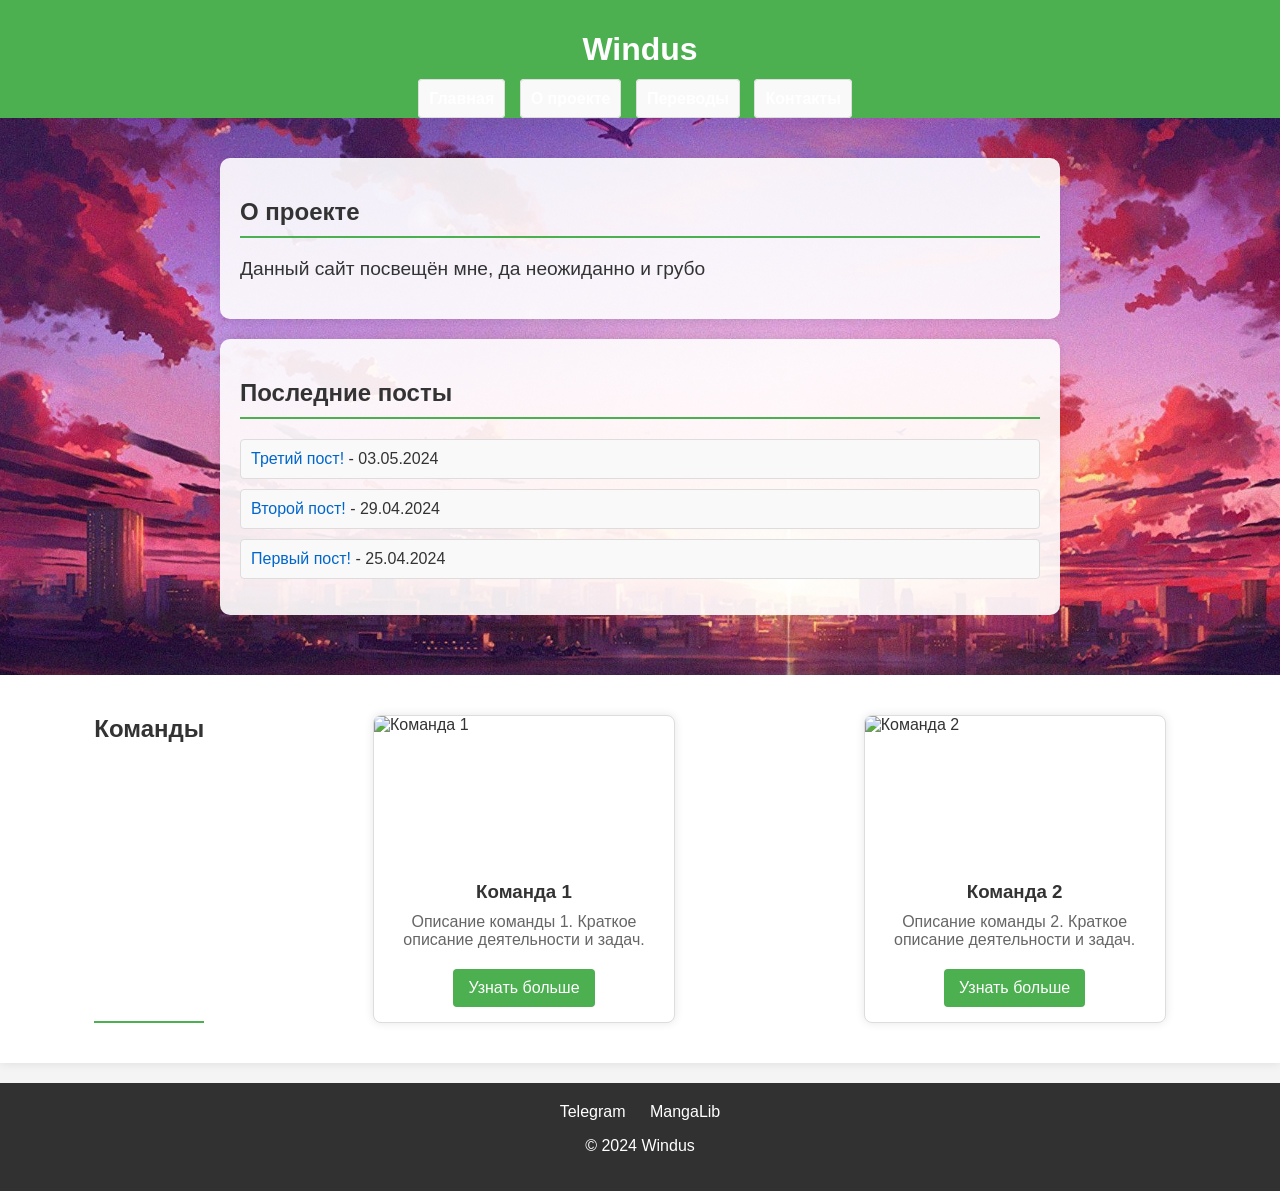
==== index.html @ e77e9fc0 "Update index.html" ====
<!DOCTYPE html>
<html lang="ru">
<head>
    <meta charset="UTF-8">
    <meta name="viewport" content="width=device-width, initial-scale=1.0">
    <title>Windus</title>
    <link rel="stylesheet" href="styles.css">
</head>
<body>
    <header>
        <h1>Windus</h1>
        <nav>
            <ul>
                <li><a href="index.html">Главная</a></li>
                <li><a href="https://github.com/windusik/windusik.github.io/blob/main/README.md">О проекте</a></li>
                <li><a href="translations.html">Переводы</a></li>
                <li><a href="#">Контакты</a></li>
            </ul>
        </nav>
    </header>

    <main>
        <section class="about">
            <h2>О проекте</h2>
            <p>Данный сайт посвещён мне, да неожиданно и грубо</p>
        </section>

        <section class="posts">
            <h2>Последние посты</h2>
            <ul>
                <li><a href="#">Третий пост!</a> - 03.05.2024</li>
                <li><a href="#">Второй пост!</a> - 29.04.2024</li>
                <li><a href="#">Первый пост!</a> - 25.04.2024</li>
            </ul>
        </section>
    </main>
    <section id="teams">
        <h2>Команды</h2>
        <div class="team">
            <img src="аватарка1.jpg" alt="Команда 1" class="team-avatar">
            <div class="team-info">
                <h3>Команда 1</h3>
                <p>Описание команды 1. Краткое описание деятельности и задач.</p>
                <a href="ссылка-на-команду-1" class="team-link">Узнать больше</a>
            </div>
        </div>
        <div class="team">
            <img src="аватарка2.jpg" alt="Команда 2" class="team-avatar">
            <div class="team-info">
                <h3>Команда 2</h3>
                <p>Описание команды 2. Краткое описание деятельности и задач.</p>
                <a href="ссылка-на-команду-2" class="team-link">Узнать больше</a>
            </div>
        </div>
    </section>
    
    <footer>
        <div class="social-media">
            <a href="#">Telegram</a>
            <a href="#">MangaLib</a>
        </div>
        <p>&copy; 2024 Windus</p>
    </footer>
</body>
</html>
---- styles.css ----
body {
    font-family: Arial, sans-serif;
    margin: 0;
    padding: 0;
    background: url('background.jpg') no-repeat center center fixed;
    background-size: cover;
    color: #333;
}

header {
    background: rgba(0, 0, 0, 0.8);
    color: #fff;
    padding: 20px;
    text-align: center;
}

main {
    padding: 20px;
}

.about, .posts {
    background: rgba(255, 255, 255, 0.9);
    margin: 20px auto;
    padding: 20px;
    border-radius: 10px;
    max-width: 800px;
}

.about p {
    font-size: 1.2em;
}

.posts ul {
    list-style: none;
    padding: 0;
}

.posts li {
    margin: 10px 0;
}

.posts a {
    color: #0066cc;
    text-decoration: none;
}

.posts a:hover {
    text-decoration: underline;
}

footer {
    background: rgba(0, 0, 0, 0.8);
    color: #fff;
    text-align: center;
    padding: 20px;
}

.social-media a {
    margin: 0 10px;
    color: #fff;
    text-decoration: none;
}

.social-media a:hover {
    text-decoration: underline;
}
/* Общие стили */

body {
    font-family: Arial, sans-serif;
    margin: 0;
    padding: 0;
    background-color: #f4f4f4;
}

header {
    background-color: #4CAF50;
    padding: 10px 0;
    text-align: center;
}

header nav ul {
    list-style-type: none;
    margin: 0;
    padding: 0;
}

header nav ul li {
    display: inline;
    margin-right: 10px;
}

header nav ul li a {
    color: white;
    text-decoration: none;
    font-weight: bold;
}

header nav ul li a:hover {
    text-decoration: underline;
}

/* Стили для секций */

section {
    padding: 20px;
    margin: 20px 0;
    background-color: #fff;
    box-shadow: 0 0 10px rgba(0, 0, 0, 0.1);
}

h2 {
    color: #333;
    border-bottom: 2px solid #4CAF50;
    padding-bottom: 10px;
}

ul {
    list-style-type: none;
    padding: 0;
}

ul li {
    background-color: #f9f9f9;
    margin: 5px 0;
    padding: 10px;
    border: 1px solid #ddd;
    border-radius: 4px;
}

ul li:hover {
    background-color: #e9e9e9;
}

/* Стили для галереи переводов */

#translations-gallery {
    display: flex;
    flex-wrap: wrap;
    justify-content: space-around;
}

.translation-item {
    margin: 10px;
    padding: 10px;
    border: 1px solid #ddd;
    border-radius: 4px;
    box-shadow: 0 0 10px rgba(0, 0, 0, 0.1);
    transition: transform 0.3s, box-shadow 0.3s;
}

.translation-item img {
    max-width: 100%;
    height: auto;
    display: block;
}

.translation-item:hover {
    transform: scale(1.05);
    box-shadow: 0 0 15px rgba(0, 0, 0, 0.2);
}

#teams {
    display: flex;
    justify-content: space-around;
}

.team {
    background-color: #fff;
    border: 1px solid #ddd;
    border-radius: 8px;
    box-shadow: 0 0 10px rgba(0, 0, 0, 0.1);
    width: 300px;
    margin: 20px;
    overflow: hidden;
    display: flex;
    flex-direction: column;
    align-items: center;
}

.team-avatar {
    width: 100%;
    height: 150px;
    object-fit: cover;
}

.team-info {
    padding: 15px;
    text-align: center;
}

.team-info h3 {
    margin: 0;
    color: #333;
}

.team-info p {
    color: #666;
    margin: 10px 0;
}

.team-link {
    display: inline-block;
    margin-top: 10px;
    padding: 10px 15px;
    background-color: #4CAF50;
    color: white;
    text-decoration: none;
    border-radius: 4px;
    transition: background-color 0.3s;
}

.team-link:hover {
    background-color: #45a049;
}
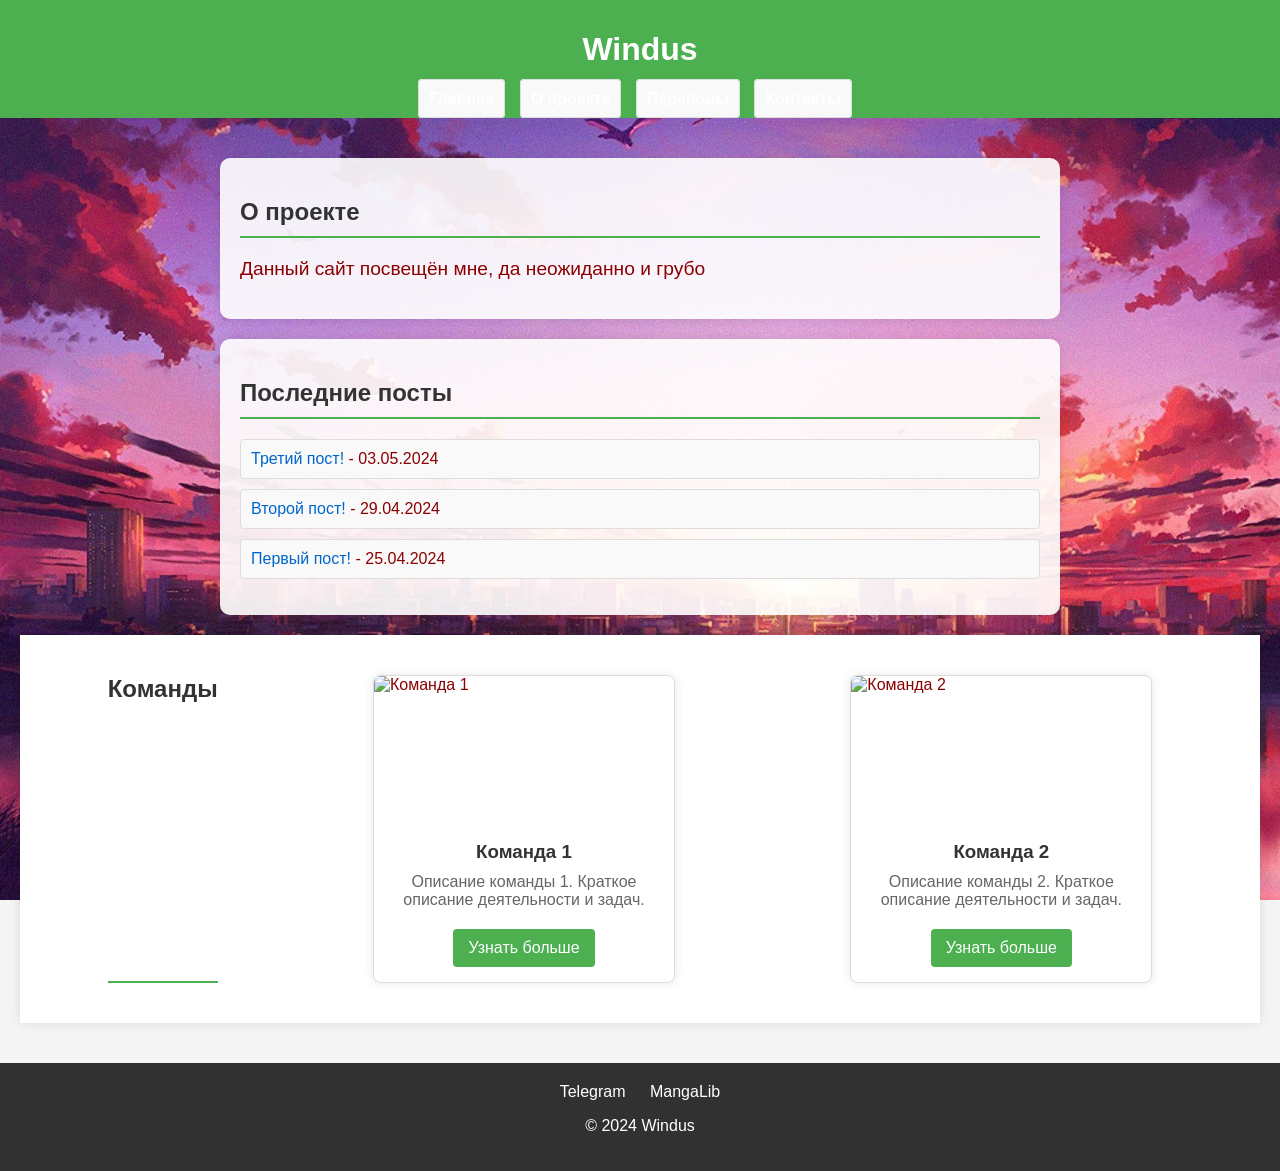
==== commit aab294df: "Update index.html" ====
--- a/index.html
+++ b/index.html
@@ -33,8 +33,7 @@
                 <li><a href="#">Первый пост!</a> - 25.04.2024</li>
             </ul>
         </section>
-    </main>
-    <section id="teams">
+            <section id="teams">
         <h2>Команды</h2>
         <div class="team">
             <img src="аватарка1.jpg" alt="Команда 1" class="team-avatar">
@@ -53,6 +52,7 @@
             </div>
         </div>
     </section>
+    </main>
     
     <footer>
         <div class="social-media">
--- a/styles.css
+++ b/styles.css
@@ -4,7 +4,7 @@
     padding: 0;
     background: url('background.jpg') no-repeat center center fixed;
     background-size: cover;
-    color: #333;
+    color: #8B0000;
 }
 
 header {
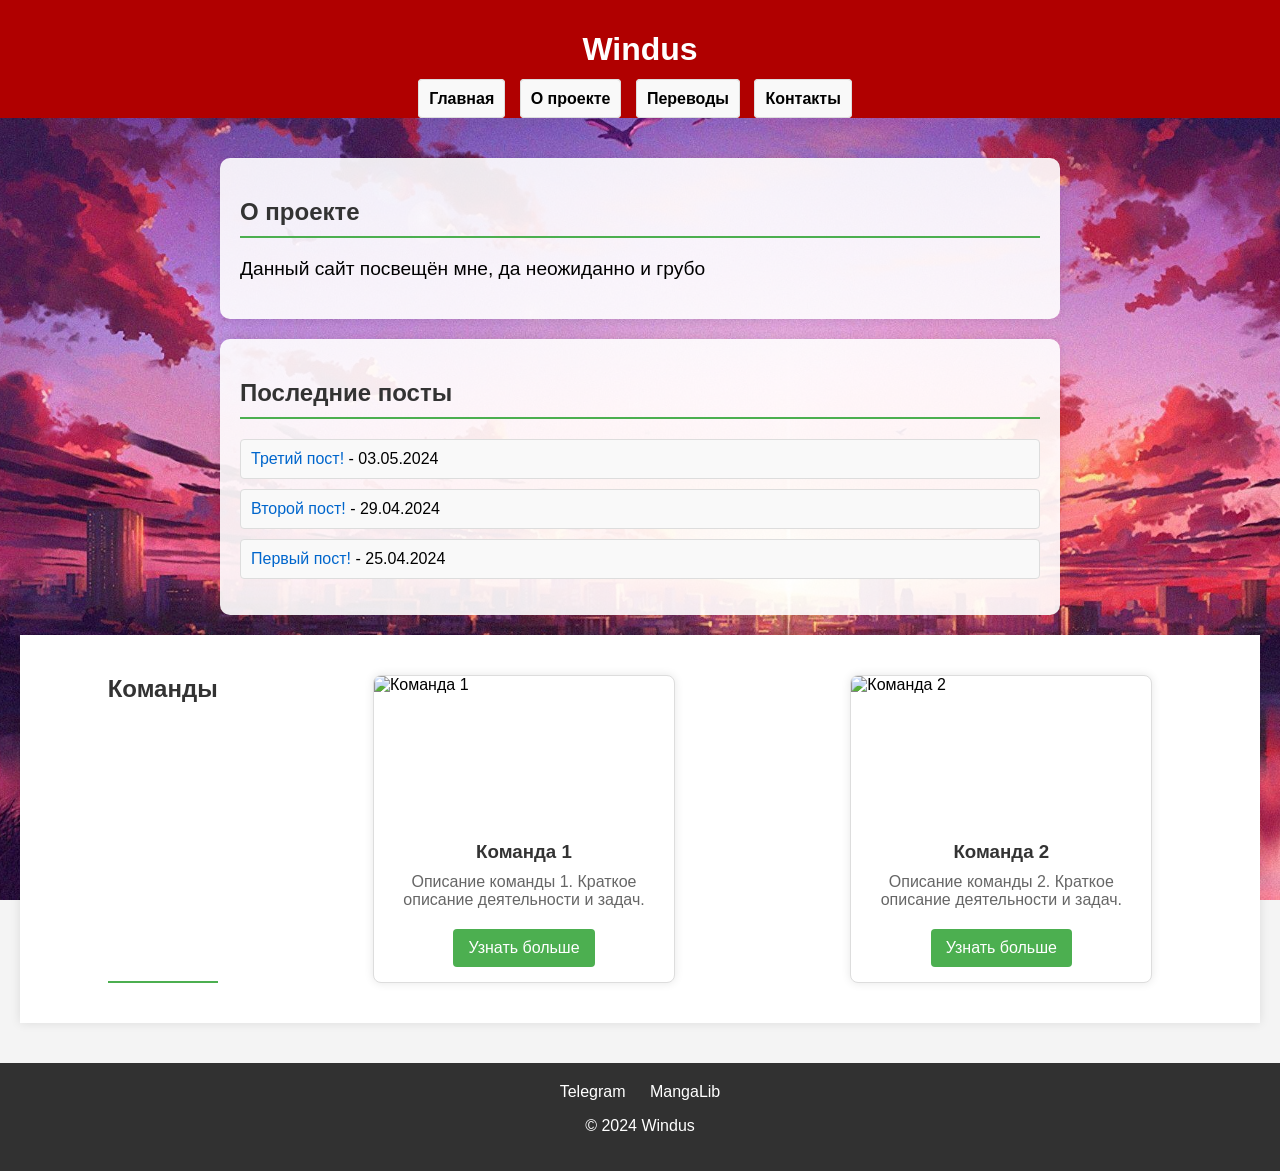
==== commit 407e0fd8: "Update index.html" ====
--- a/index.html
+++ b/index.html
@@ -36,7 +36,7 @@
             <section id="teams">
         <h2>Команды</h2>
         <div class="team">
-            <img src="аватарка1.jpg" alt="Команда 1" class="team-avatar">
+            <img src="winduslogo.jpg" alt="Команда 1" class="team-avatar">
             <div class="team-info">
                 <h3>Команда 1</h3>
                 <p>Описание команды 1. Краткое описание деятельности и задач.</p>
--- a/styles.css
+++ b/styles.css
@@ -4,7 +4,7 @@
     padding: 0;
     background: url('background.jpg') no-repeat center center fixed;
     background-size: cover;
-    color: #8B0000;
+    color: #000000;
 }
 
 header {
@@ -74,7 +74,7 @@
 }
 
 header {
-    background-color: #4CAF50;
+    background-color: #B00000;
     padding: 10px 0;
     text-align: center;
 }
@@ -91,7 +91,7 @@
 }
 
 header nav ul li a {
-    color: white;
+    color: black;
     text-decoration: none;
     font-weight: bold;
 }
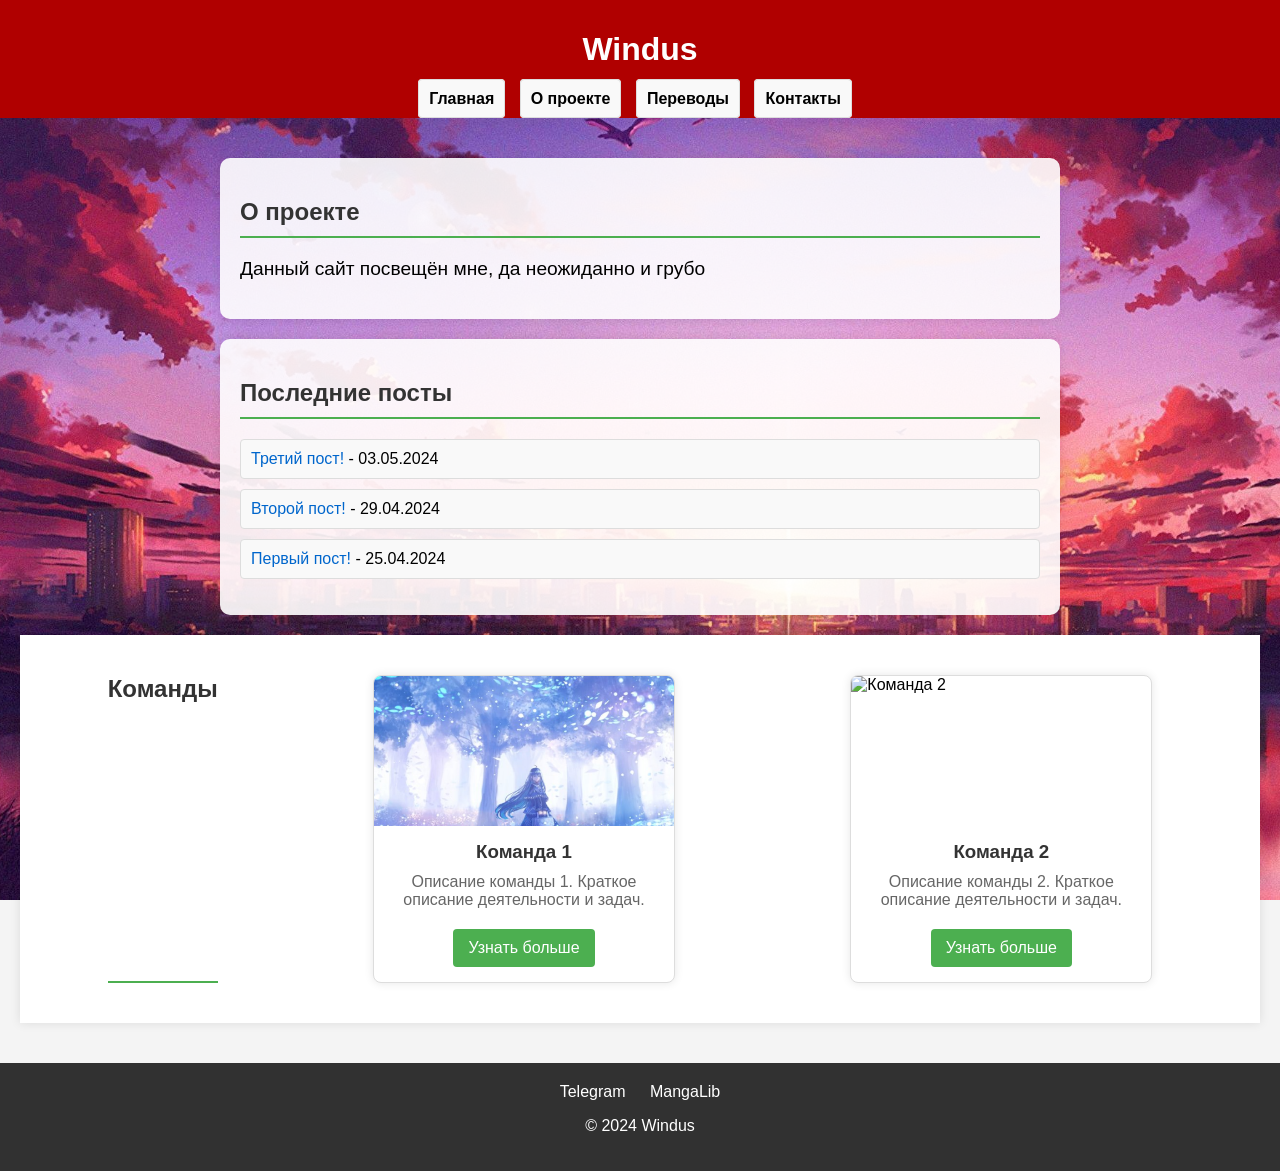
==== commit fdb4f3e1: "Update index.html" ====
--- a/index.html
+++ b/index.html
@@ -36,11 +36,11 @@
             <section id="teams">
         <h2>Команды</h2>
         <div class="team">
-            <img src="winduslogo.jpg" alt="Команда 1" class="team-avatar">
+            <img src="winduslogo.png" alt="Команда 1" class="team-avatar">
             <div class="team-info">
                 <h3>Команда 1</h3>
                 <p>Описание команды 1. Краткое описание деятельности и задач.</p>
-                <a href="ссылка-на-команду-1" class="team-link">Узнать больше</a>
+                <a href="mangalib.me/team/windus-translate" class="team-link">Узнать больше</a>
             </div>
         </div>
         <div class="team">
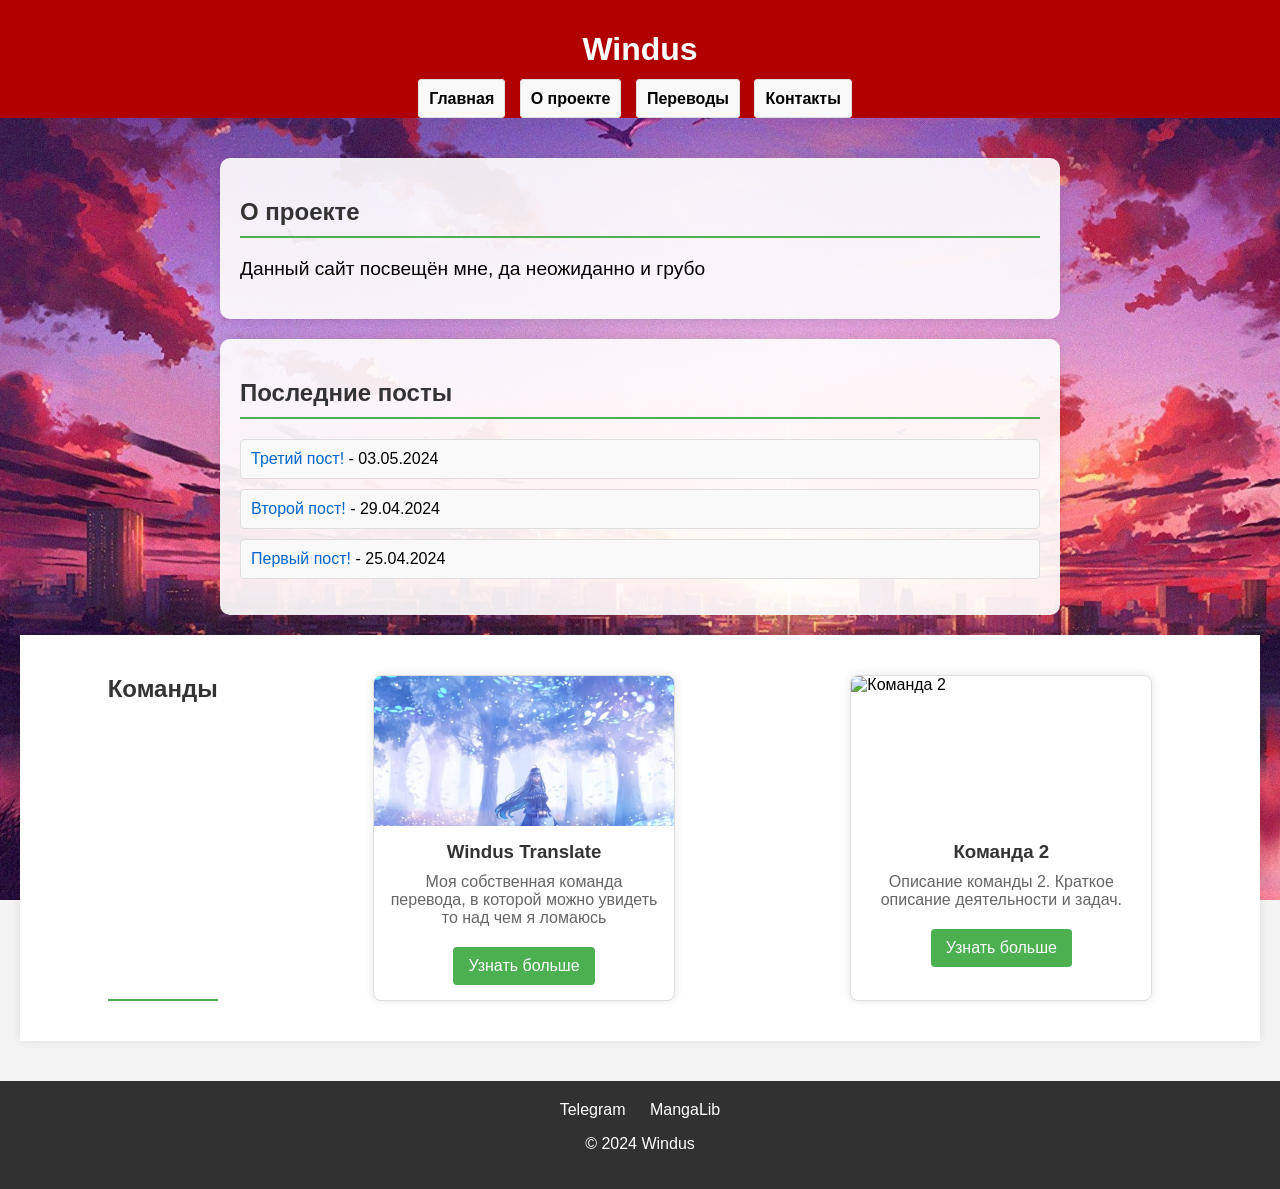
==== commit 2ef9032c: "Update index.html" ====
--- a/index.html
+++ b/index.html
@@ -38,8 +38,8 @@
         <div class="team">
             <img src="winduslogo.png" alt="Команда 1" class="team-avatar">
             <div class="team-info">
-                <h3>Команда 1</h3>
-                <p>Описание команды 1. Краткое описание деятельности и задач.</p>
+                <h3>Windus Translate</h3>
+                <p>Моя собственная команда перевода, в которой можно увидеть то над чем я ломаюсь</p>
                 <a href="mangalib.me/team/windus-translate" class="team-link">Узнать больше</a>
             </div>
         </div>
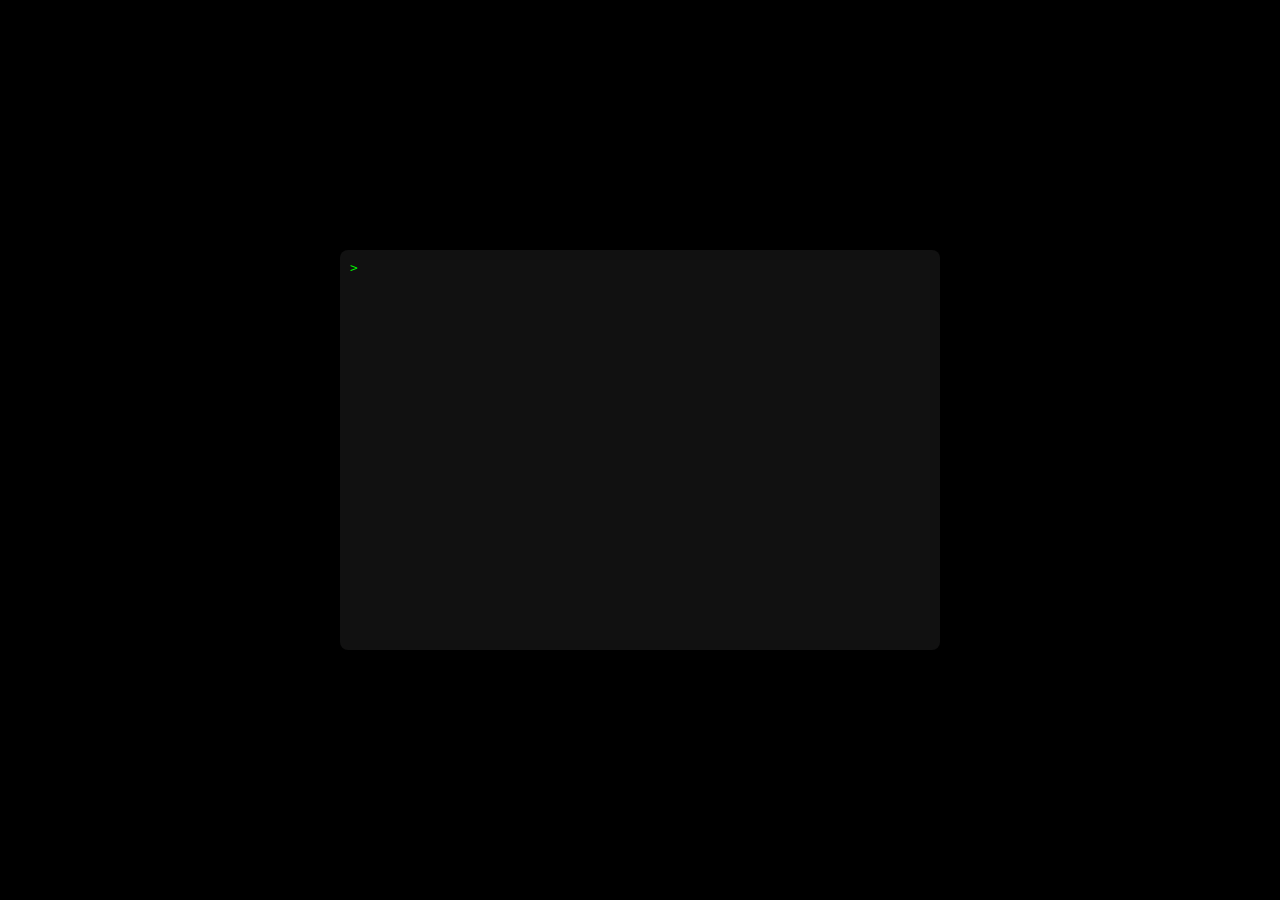
==== commit 7dbd5a1d: "INDEX" ====
--- a/index.html
+++ b/index.html
@@ -1,66 +1,89 @@
-<!DOCTYPE html>
-<html lang="ru">
-<head>
-    <meta charset="UTF-8">
-    <meta name="viewport" content="width=device-width, initial-scale=1.0">
-    <title>Windus</title>
-    <link rel="stylesheet" href="styles.css">
-</head>
-<body>
-    <header>
-        <h1>Windus</h1>
-        <nav>
-            <ul>
-                <li><a href="index.html">Главная</a></li>
-                <li><a href="https://github.com/windusik/windusik.github.io/blob/main/README.md">О проекте</a></li>
-                <li><a href="translations.html">Переводы</a></li>
-                <li><a href="#">Контакты</a></li>
-            </ul>
-        </nav>
-    </header>
-
-    <main>
-        <section class="about">
-            <h2>О проекте</h2>
-            <p>Данный сайт посвещён мне, да неожиданно и грубо</p>
-        </section>
-
-        <section class="posts">
-            <h2>Последние посты</h2>
-            <ul>
-                <li><a href="#">Третий пост!</a> - 03.05.2024</li>
-                <li><a href="#">Второй пост!</a> - 29.04.2024</li>
-                <li><a href="#">Первый пост!</a> - 25.04.2024</li>
-            </ul>
-        </section>
-            <section id="teams">
-        <h2>Команды</h2>
-        <div class="team">
-            <img src="winduslogo.png" alt="Команда 1" class="team-avatar">
-            <div class="team-info">
-                <h3>Windus Translate</h3>
-                <p>Моя собственная команда перевода, в которой можно увидеть то над чем я ломаюсь</p>
-                <a href="mangalib.me/team/windus-translate" class="team-link">Узнать больше</a>
-            </div>
-        </div>
-        <div class="team">
-            <img src="аватарка2.jpg" alt="Команда 2" class="team-avatar">
-            <div class="team-info">
-                <h3>Команда 2</h3>
-                <p>Описание команды 2. Краткое описание деятельности и задач.</p>
-                <a href="ссылка-на-команду-2" class="team-link">Узнать больше</a>
-            </div>
-        </div>
-    </section>
-    </main>
-    
-    <footer>
-        <div class="social-media">
-            <a href="#">Telegram</a>
-            <a href="#">MangaLib</a>
-        </div>
-        <p>&copy; 2024 Windus</p>
-    </footer>
-</body>
-</html>
-
+<!DOCTYPE html>
+<html lang="ru">
+<head>
+<meta charset="UTF-8" />
+<meta name="viewport" content="width=device-width, initial-scale=1.0" />
+<title>14</title>
+<style>
+  body {
+    margin: 0;
+    background-color: #000;
+    font-family: monospace;
+    display: flex;
+    justify-content: center;
+    align-items: center;
+    height: 100vh;
+  }
+
+  .console {
+    width: 80%;
+    max-width: 600px;
+    height: 400px;
+    background-color: #111;
+    padding: 10px;
+    box-sizing: border-box;
+    overflow-y: auto;
+    border-radius: 8px;
+  }
+
+  #output {
+    color: #0f0;
+    white-space: pre-wrap;
+  }
+
+  #inputLine {
+    display: flex;
+  }
+
+  #prompt {
+    color: #0f0;
+  }
+
+  #input {
+    background-color: transparent;
+    border: none;
+    color: #0f0;
+    outline: none;
+    flex-grow: 1;
+    font-family: monospace;
+    font-size: 1em;
+  }
+</style>
+</head>
+<body>
+
+<div class="console" id="console">
+  <div id="output"></div>
+  <div id="inputLine">
+    <span id="prompt">></span>&nbsp;<input type="text" id="input" autofocus />
+  </div>
+</div>
+
+<script>
+const input = document.getElementById('input');
+const output = document.getElementById('output');
+
+input.addEventListener('keydown', function(e) {
+  if (e.key === 'Enter') {
+    const userText = input.value.trim();
+    
+    // Добавляем введённый текст в вывод
+    output.innerHTML += `> ${userText}\n`;
+    
+    // Выводим сообщение об ошибке
+    output.innerHTML += `INVALID SYNTAXIS\n`;
+    
+    // Очищаем поле ввода
+    input.value = '';
+    
+    // Прокручиваем вниз
+    const consoleDiv = document.getElementById('console');
+    consoleDiv.scrollTop = consoleDiv.scrollHeight;
+    
+    e.preventDefault();
+  }
+});
+</script>
+
+</body>
+</html>
